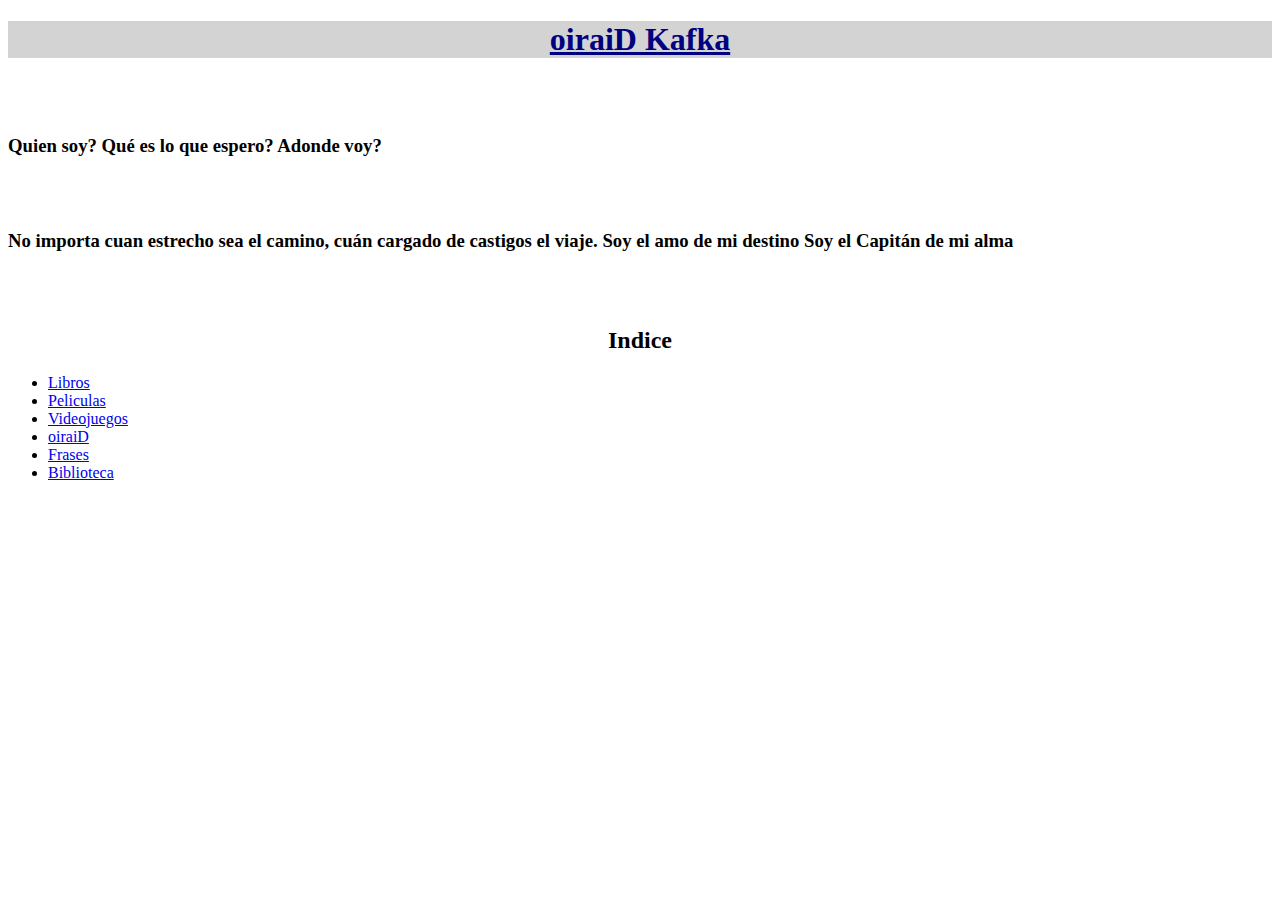
==== index.html @ 9d0d9f46 "subo versión 0.5" ====
<!DOCTYPE html>
<html lang="es">
<head>
    <meta charset="utf-8">
    <Title> COVID-19 </Title>
    <meta name="viewport" content="width=device-width, initial-scale=1.0">
    <link href="estilo-fp.css"  rel="stylesheet" type="text/css">

</head>
<body>
    <h1> oiraiD Kafka </h1>
    <br>
    <br>
    <h3> Quien soy? Qué es lo que espero? Adonde voy?</h3>
    <br>
    <br>
    <h3>No importa cuan estrecho sea el camino, cuán cargado de castigos el viaje.
        Soy el amo de mi destino
        Soy el Capitán de mi alma</h3>
    <br>
    <br>
    <h2>Indice</h2>

    <ul>
    <li><a href="Libros.html"> Libros </a></li>
   <li><a href="Peliculas.html"> Peliculas </a></li> 
<li><a href="Videojuegos.html"> Videojuegos </a></li>
<li> <a href="oiraiD.html"> oiraiD </a></li>
<li><a href="Frases.html">Frases</a></li>
<li><a href="Biblioteca.html">Biblioteca</a></li>
</ul>
<!-- 

 <h2 id="Experiencia profesional">Experiencia profesional </h2>   
 <br>
 
<br>
<hr>
<h2 id="Habilidades y conocimientos">Habilidades y conocimientos</h2>
<br>
<ul>
    <li> <b>Desarrollo Web</b>: HTML5, CSS3, JavaScript, Python-Django, LESSS & SASS, PHP, SEO, Node.js, MySQL, AngularJS, jQuery, Bootsstrap, Dojo, responsive design, WordPress, usabilidad, CoffeScript, etc. </li>
    <li><b>Analitica web/Métricas </b>: Google Analytics, Mixpanel, segmento.io, etc.</li>
    <li> <b>Gestión</b>:SCRUM, gestión de comunidades y organización de eventos, gestion de equipos, etc. </li>
    <li> <b>Emprendimiento</b>: startups, Lean Startup, etc. </li>
    <li><b>Aplicaciones Móviles</b>: Phonegap </li>
    <li><b>Marketing</b>: email maketing, redes sociales, gamificacion, nuture marketing, lead scoring, etc. </li>
    <li> <b>Sistemas de información geografica(GIS)</b>: ArcGIS APIs </li>
    </ul>
    <br>
    <hr>
    <h2 id="Educación">Educación</h2>
    <br>
    <table>
            <tr>
                <th>Titulo</th>
                <th>Entidad</th>
                <th>Promoción</th>
            </tr>
                <tr>
                    <td>Desarrollo web </td>
                    <td>Plan Ceibal (Jovenes a progrmar)</td>
                    <td>2019</td>
                </tr>
                <tr>
                    <td>Curso:creación de empresas</td>
                    <td>Escuelas de Negocios</td>
                    <td>2019 </td>
                </tr>
    </table>
             <br>
             <hr>
             <h2 id="Perfiles sociales">Perfiles sociales</h2>
             <br>
             <p>También puedes encontrarme en:</p>
             <br>
             <ul> 
                 <li><a href=https://www.facebook.com>  MarianaGarcia</a> </li>
                 <li><a href=https://github.com/ >Github</a></li>
                 <li><a href="https://twitter.com">Twitter</a></li>
                 <li><a href=https://www.linkedin.com>Linkedin </a></li>
             </ul>
            <br>

    </body>

</html>




-->
---- estilo-fp.css ----
h1{text-align: center;
    text-decoration: underline;
    background-color: lightgrey;
  color: navy;
}
p{text-align: justify;
}
h2{ text-align: center;

}
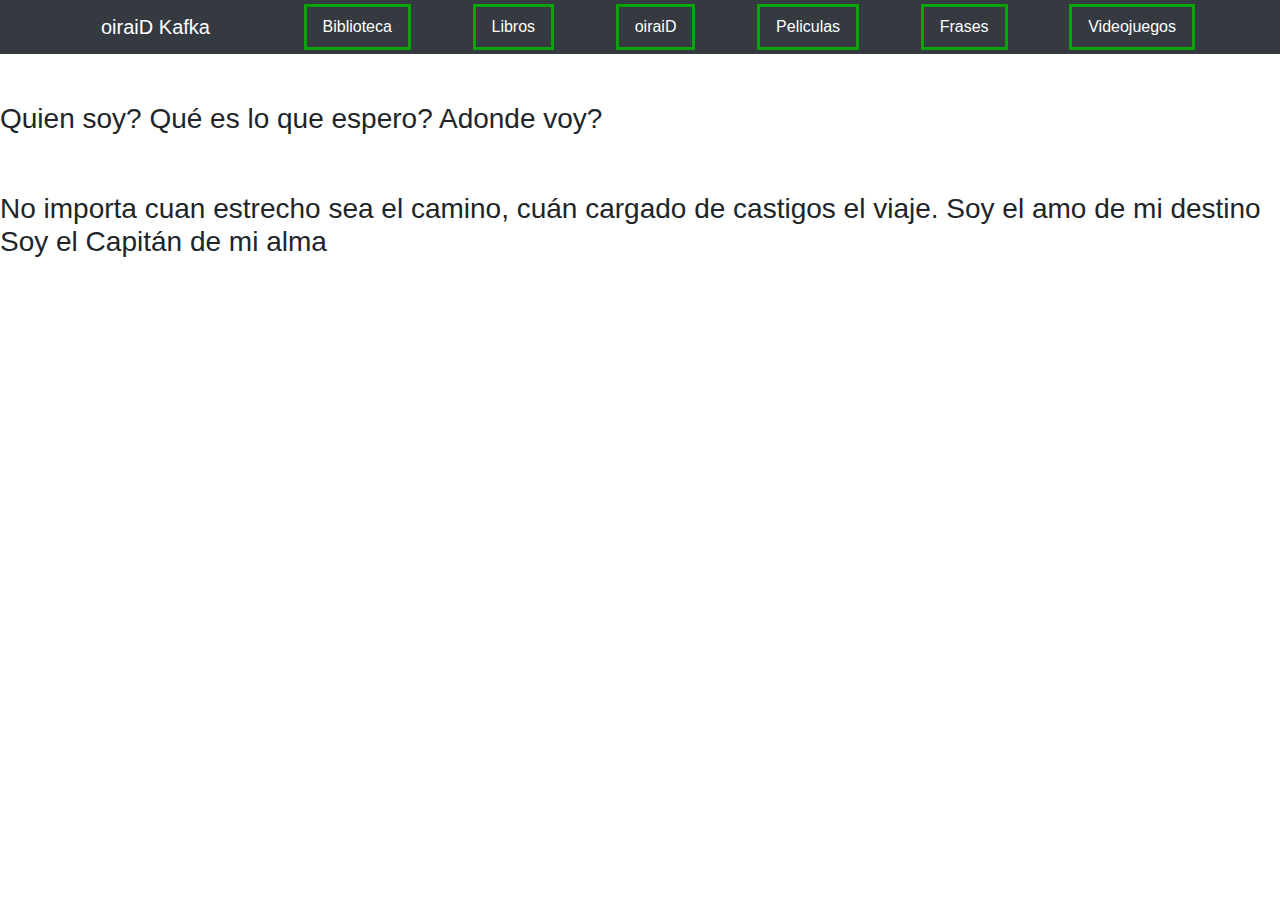
==== commit 895f05a0: "0.01" ====
--- a/index.html
+++ b/index.html
@@ -2,13 +2,24 @@
 <html lang="es">
 <head>
     <meta charset="utf-8">
-    <Title> COVID-19 </Title>
+    <Title> oiraiD Kafka </Title>
     <meta name="viewport" content="width=device-width, initial-scale=1.0">
-    <link href="estilo-fp.css"  rel="stylesheet" type="text/css">
-
+    <link href="css/estilo-fp.css"  rel="stylesheet" type="text/css">
+    <link href="css/bootstrap.min.css" rel="stylesheet">
 </head>
 <body>
-    <h1> oiraiD Kafka </h1>
+        <nav class="site-header sticky-top py-1 bg-dark">
+          <div class="container d-flex flex-column flex-md-row justify-content-between">
+            <a class="navbar-brand" href="index.html">oiraiD Kafka </a>
+            <a class="py-2 d-none d-md-inline-block" href="Biblioteca.html">Biblioteca</a>
+            <a class="py-2 d-none d-md-inline-block" href="Libros.html"> Libros </a>
+            <a class="py-2 d-none d-md-inline-block" href="oiraiD.html"> oiraiD </a>
+            <a class="py-2 d-none d-md-inline-block" href="Peliculas.html"> Peliculas</a>
+            <a class="py-2 d-none d-md-inline-block" href="Frases.html">Frases</a>
+            <a class="py-2 d-none d-md-inline-block"href="Videojuegos.html"> Videojuegos</a>
+            </div>
+        </nav>
+
     <br>
     <br>
     <h3> Quien soy? Qué es lo que espero? Adonde voy?</h3>
@@ -19,16 +30,8 @@
         Soy el Capitán de mi alma</h3>
     <br>
     <br>
-    <h2>Indice</h2>
-
-    <ul>
-    <li><a href="Libros.html"> Libros </a></li>
-   <li><a href="Peliculas.html"> Peliculas </a></li> 
-<li><a href="Videojuegos.html"> Videojuegos </a></li>
-<li> <a href="oiraiD.html"> oiraiD </a></li>
-<li><a href="Frases.html">Frases</a></li>
-<li><a href="Biblioteca.html">Biblioteca</a></li>
-</ul>
+</body>
+</html>
 <!-- 
 
  <h2 id="Experiencia profesional">Experiencia profesional </h2>   
--- a/css/estilo-fp.css
+++ b/css/estilo-fp.css
@@ -0,0 +1,26 @@
+
+.site-header{
+  list-style-type: none;
+  margin: 0;
+  padding: 0;
+  overflow: hidden;
+  background-color: rgba(71, 69, 69, 0.986);
+  text-align: center
+  }
+
+.site-header a{
+  color: white;
+  display:inline-block;
+  padding: 8px 16px;
+  text-decoration: none;
+  border-style: solid;
+  border-color: rgb(10, 163, 10) ;
+
+}
+a.navbar-brand {
+  border-style:none ;
+}
+
+a:hover {
+  color:  rgb(10, 163, 10);
+}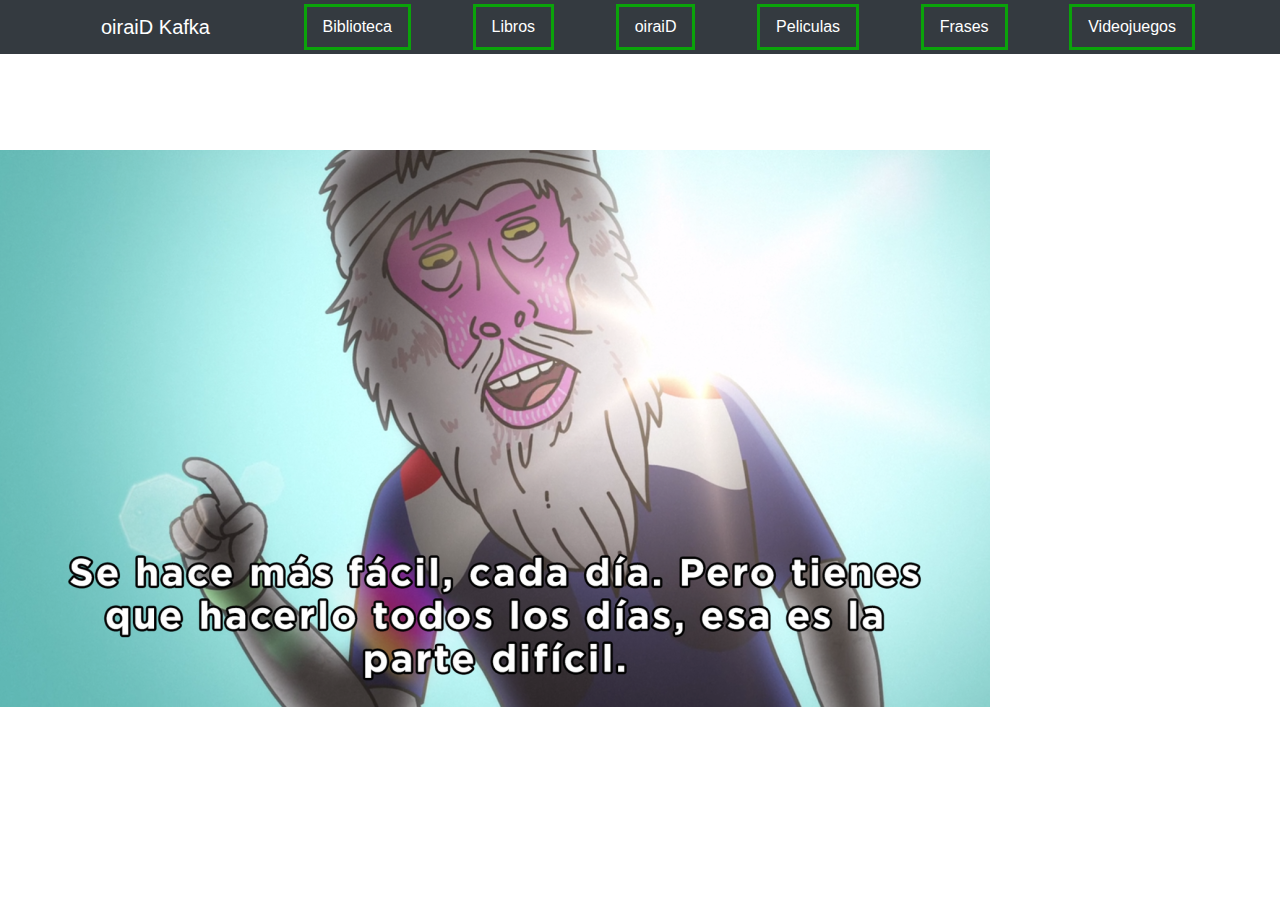
==== commit 41b4abbb: "foto y frases" ====
--- a/index.html
+++ b/index.html
@@ -22,13 +22,12 @@
 
     <br>
     <br>
-    <h3> Quien soy? Qué es lo que espero? Adonde voy?</h3>
+    
     <br>
     <br>
-    <h3>No importa cuan estrecho sea el camino, cuán cargado de castigos el viaje.
-        Soy el amo de mi destino
-        Soy el Capitán de mi alma</h3>
-    <br>
+        <img src=portada/es.png alt="Libro">
+
+        <br>
     <br>
 </body>
 </html>
--- a/css/estilo-fp.css
+++ b/css/estilo-fp.css
@@ -23,4 +23,7 @@
 
 a:hover {
   color:  rgb(10, 163, 10);
+}
+h1{
+  color: white;
 }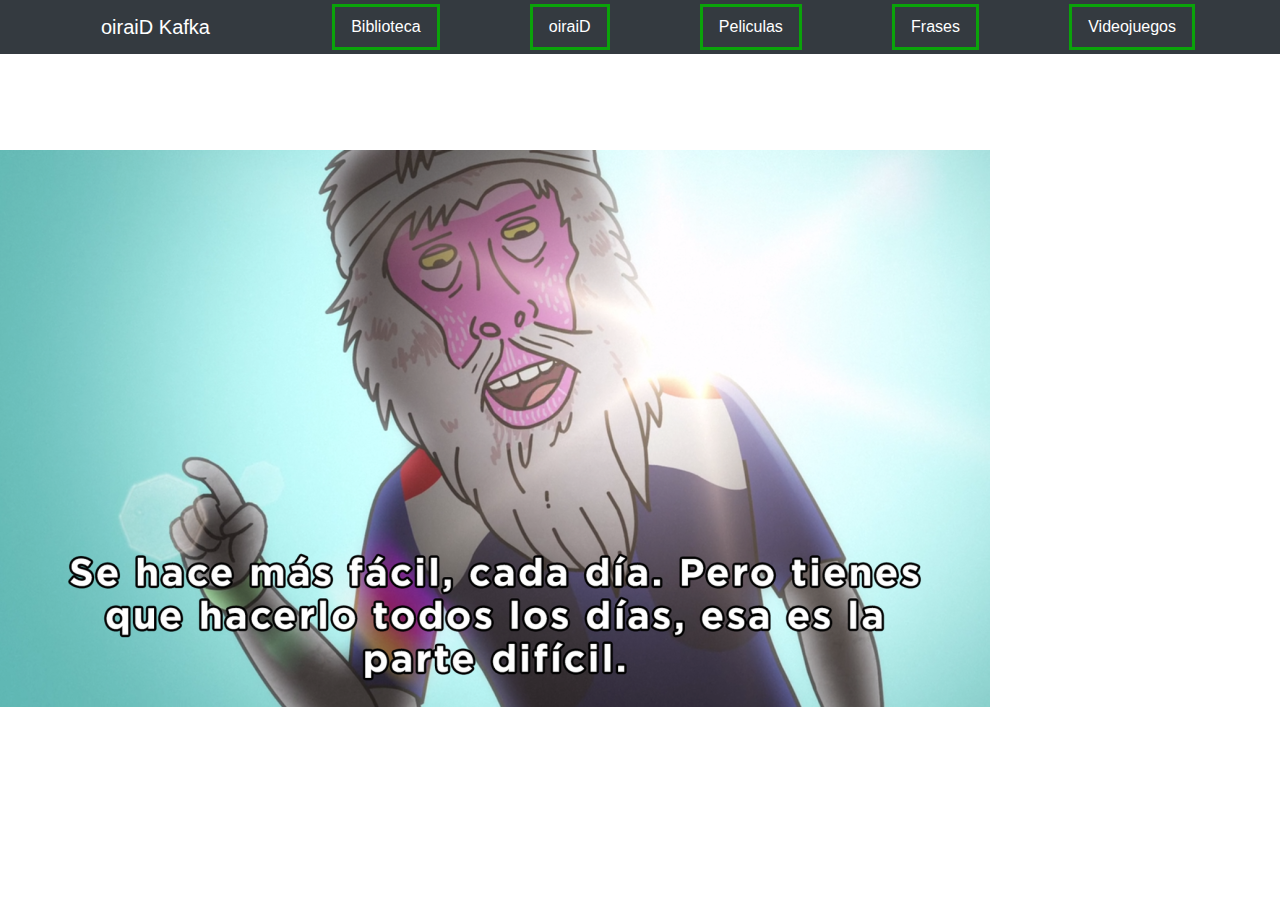
==== commit 05fb647e: "chess 0.01" ====
--- a/index.html
+++ b/index.html
@@ -12,20 +12,18 @@
           <div class="container d-flex flex-column flex-md-row justify-content-between">
             <a class="navbar-brand" href="index.html">oiraiD Kafka </a>
             <a class="py-2 d-none d-md-inline-block" href="Biblioteca.html">Biblioteca</a>
-            <a class="py-2 d-none d-md-inline-block" href="Libros.html"> Libros </a>
             <a class="py-2 d-none d-md-inline-block" href="oiraiD.html"> oiraiD </a>
             <a class="py-2 d-none d-md-inline-block" href="Peliculas.html"> Peliculas</a>
             <a class="py-2 d-none d-md-inline-block" href="Frases.html">Frases</a>
-            <a class="py-2 d-none d-md-inline-block"href="Videojuegos.html"> Videojuegos</a>
+            <a class="py-2 d-none d-md-inline-block"href="Ajedrez.html"> Videojuegos</a>
             </div>
         </nav>
 
     <br>
     <br>
-    
     <br>
     <br>
-        <img src=portada/es.png alt="Libro">
+        <img src=portada/es.png alt="Libro" >
 
         <br>
     <br>
--- a/css/estilo-fp.css
+++ b/css/estilo-fp.css
@@ -26,4 +26,4 @@
 }
 h1{
   color: white;
-}+}
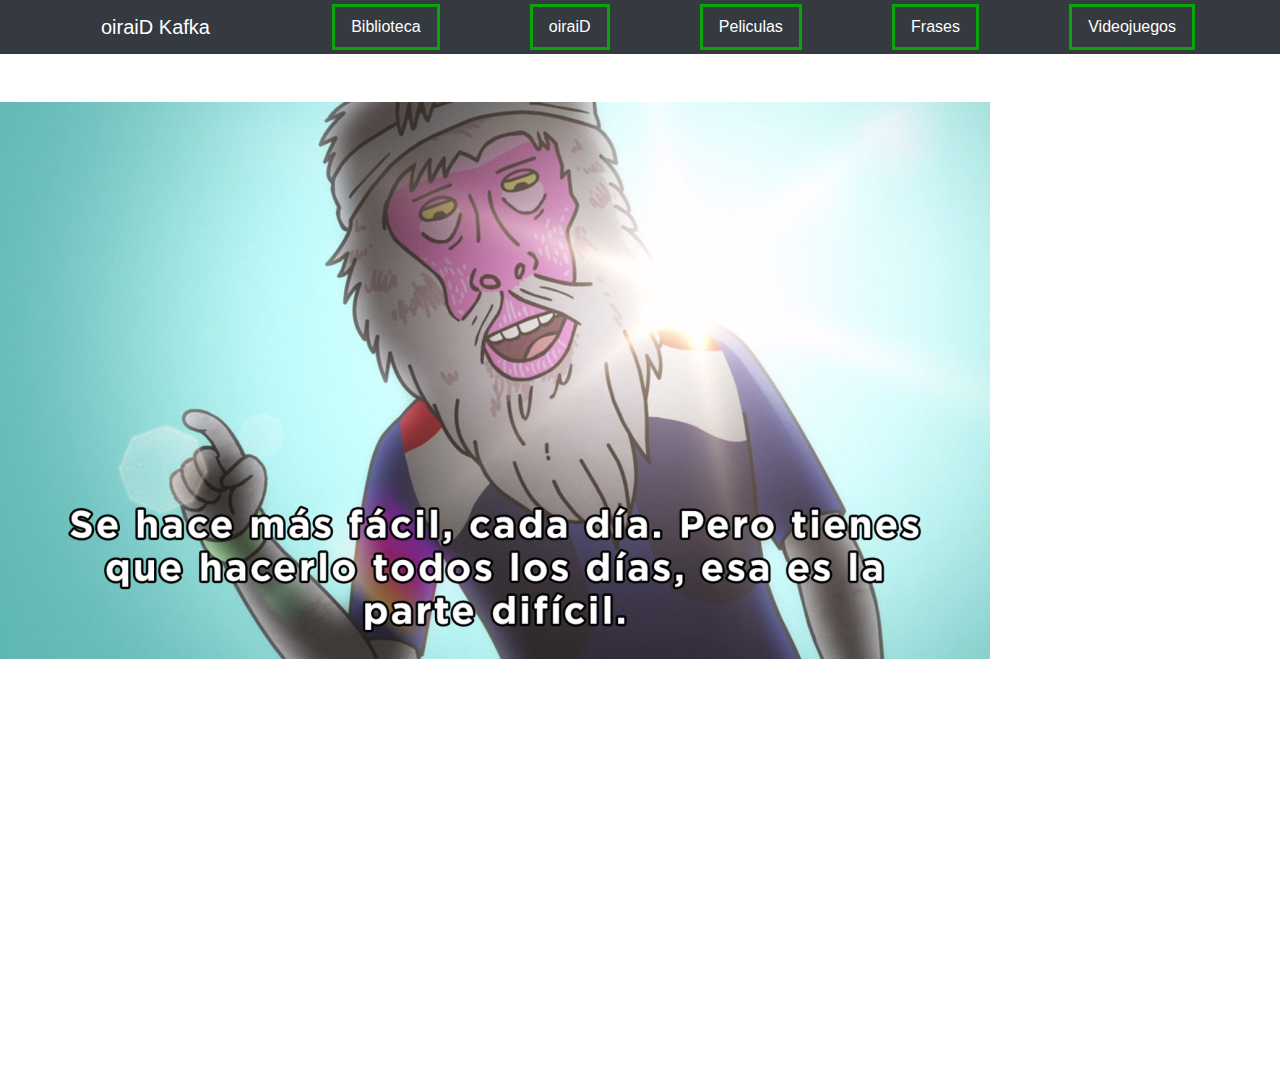
==== commit bc473226: "spotify" ====
--- a/index.html
+++ b/index.html
@@ -19,14 +19,46 @@
             </div>
         </nav>
 
-    <br>
-    <br>
+
+
     <br>
     <br>
         <img src=portada/es.png alt="Libro" >
-
+        <iframe src="https://open.spotify.com/embed/playlist/5XzuJcW7kr0Q83TNpSLlPI" width="300" height="380" frameborder="0" allowtransparency="true" allow="encrypted-media"></iframe>
         <br>
     <br>
+    <script src="https://sdk.scdn.co/spotify-player.js"></script>
+    <script>
+        window.onSpotifyWebPlaybackSDKReady = () => {
+          const token = '[BQDZsGRzLLFzANflsrVoTgfO22SrrNCwhqN2Yoc5D18ad_v0hKxUQI89mCuaN_NRzgrETRjKmJeGJwsCc6AqzEaYnPRZei3rLk1gEBdSDJ56ujxQmZddf1Ol49w3LRVQ2TZ3cvKP0MZQu8mUCOLRES88sBdTd2uGim1qqWK3hr_YC6igJQ8]';
+          const player = new Spotify.Player({
+            name: 'Web Playback SDK Quick Start Player',
+            getOAuthToken: cb => { cb(token); }
+          });
+    
+          // Error handling
+          player.addListener('initialization_error', ({ message }) => { console.error(message); });
+          player.addListener('authentication_error', ({ message }) => { console.error(message); });
+          player.addListener('account_error', ({ message }) => { console.error(message); });
+          player.addListener('playback_error', ({ message }) => { console.error(message); });
+    
+          // Playback status updates
+          player.addListener('player_state_changed', state => { console.log(state); });
+    
+          // Ready
+          player.addListener('ready', ({ device_id }) => {
+            console.log('Ready with Device ID', device_id);
+          });
+    
+          // Not Ready
+          player.addListener('not_ready', ({ device_id }) => {
+            console.log('Device ID has gone offline', device_id);
+          });
+    
+          // Connect to the player!
+          player.connect();
+        };
+      </script>
 </body>
 </html>
 <!-- 
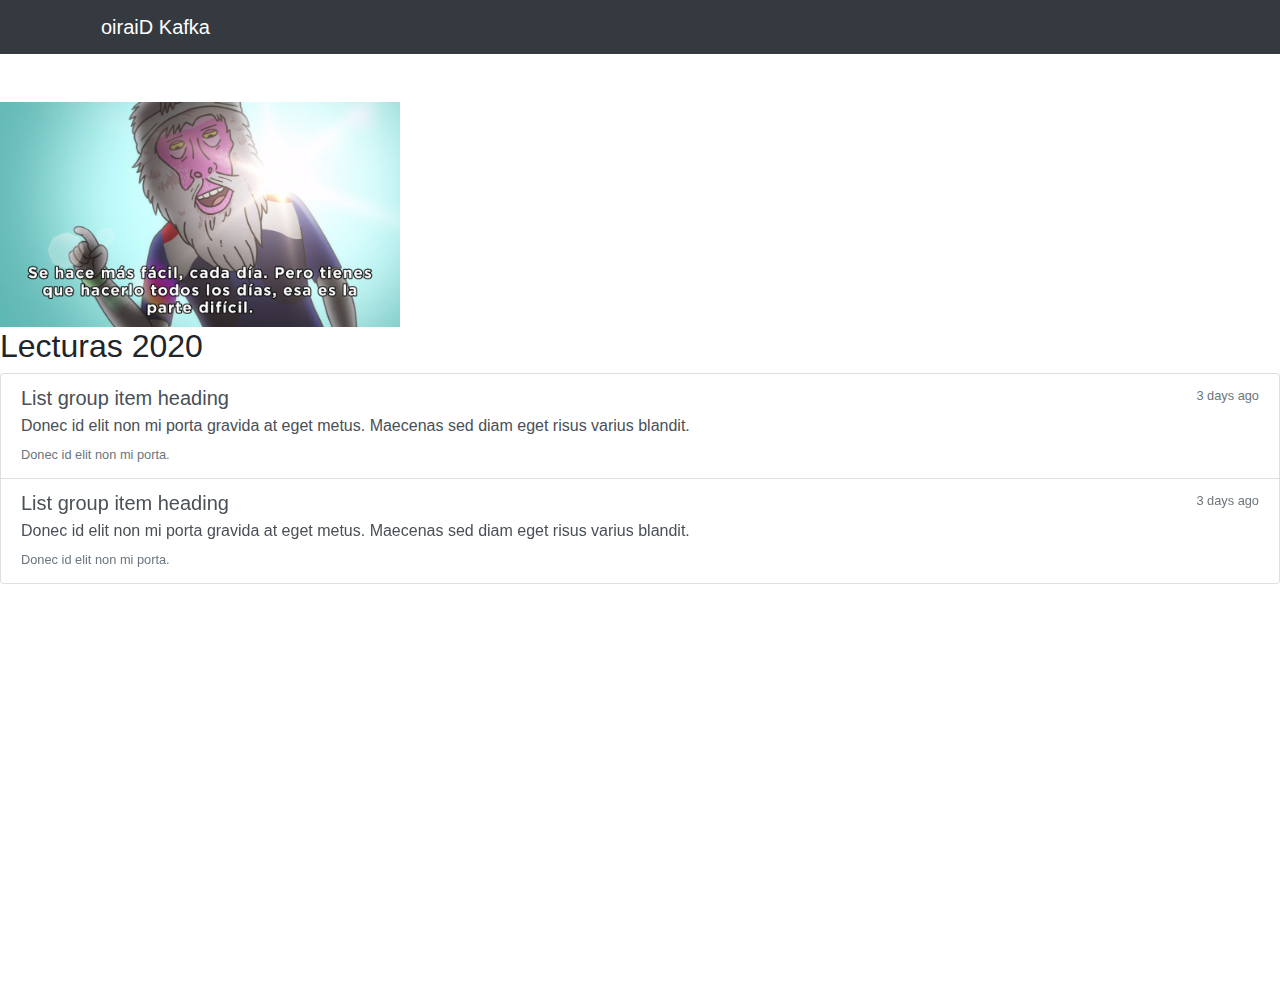
==== commit 2c500a8c: "cambio de visión" ====
--- a/index.html
+++ b/index.html
@@ -11,11 +11,7 @@
         <nav class="site-header sticky-top py-1 bg-dark">
           <div class="container d-flex flex-column flex-md-row justify-content-between">
             <a class="navbar-brand" href="index.html">oiraiD Kafka </a>
-            <a class="py-2 d-none d-md-inline-block" href="Biblioteca.html">Biblioteca</a>
-            <a class="py-2 d-none d-md-inline-block" href="oiraiD.html"> oiraiD </a>
-            <a class="py-2 d-none d-md-inline-block" href="Peliculas.html"> Peliculas</a>
-            <a class="py-2 d-none d-md-inline-block" href="Frases.html">Frases</a>
-            <a class="py-2 d-none d-md-inline-block"href="Ajedrez.html"> Videojuegos</a>
+           
             </div>
         </nav>
 
@@ -23,11 +19,38 @@
 
     <br>
     <br>
-        <img src=portada/es.png alt="Libro" >
+        <img src=portada/es.png alt="Libro" width="400px">
+        <h2>Lecturas 2020</h2>
+        <div class="list-group" id="list2020">
+          
+          <a href="#" class="list-group-item list-group-item-action flex-column align-items-start">
+            <div class="d-flex w-100 justify-content-between">
+              <h5 class="mb-1">List group item heading</h5>
+              <small class="text-muted">3 days ago</small>
+            </div>
+            <p class="mb-1">Donec id elit non mi porta gravida at eget metus. Maecenas sed diam eget risus varius blandit.</p>
+            <small class="text-muted">Donec id elit non mi porta.</small>
+          </a>
+          <a href="#" class="list-group-item list-group-item-action flex-column align-items-start">
+            <div class="d-flex w-100 justify-content-between">
+              <h5 class="mb-1">List group item heading</h5>
+              <small class="text-muted">3 days ago</small>
+            </div>
+            <p class="mb-1">Donec id elit non mi porta gravida at eget metus. Maecenas sed diam eget risus varius blandit.</p>
+            <small class="text-muted">Donec id elit non mi porta.</small>
+          </a>
+        </div>
+       
+       <div>
         <iframe src="https://open.spotify.com/embed/playlist/5XzuJcW7kr0Q83TNpSLlPI" width="300" height="380" frameborder="0" allowtransparency="true" allow="encrypted-media"></iframe>
         <br>
     <br>
-    <script src="https://sdk.scdn.co/spotify-player.js"></script>
+  </div> 
+  <script src="Scripts/init.js"></script>
+  <script src="Scripts/jquery-3.4.1.min.js"></script>
+  <script src="Scripts/bootstrap.bundle.min.js"></script>
+  <script src="Scripts/list2020.js"></script>
+  <script src="https://sdk.scdn.co/spotify-player.js"></script>
     <script>
         window.onSpotifyWebPlaybackSDKReady = () => {
           const token = '[BQDZsGRzLLFzANflsrVoTgfO22SrrNCwhqN2Yoc5D18ad_v0hKxUQI89mCuaN_NRzgrETRjKmJeGJwsCc6AqzEaYnPRZei3rLk1gEBdSDJ56ujxQmZddf1Ol49w3LRVQ2TZ3cvKP0MZQu8mUCOLRES88sBdTd2uGim1qqWK3hr_YC6igJQ8]';
--- a/css/estilo-fp.css
+++ b/css/estilo-fp.css
@@ -27,3 +27,7 @@
 h1{
   color: white;
 }
+.checked {
+  color: rgb(10, 163, 10) ;
+
+}
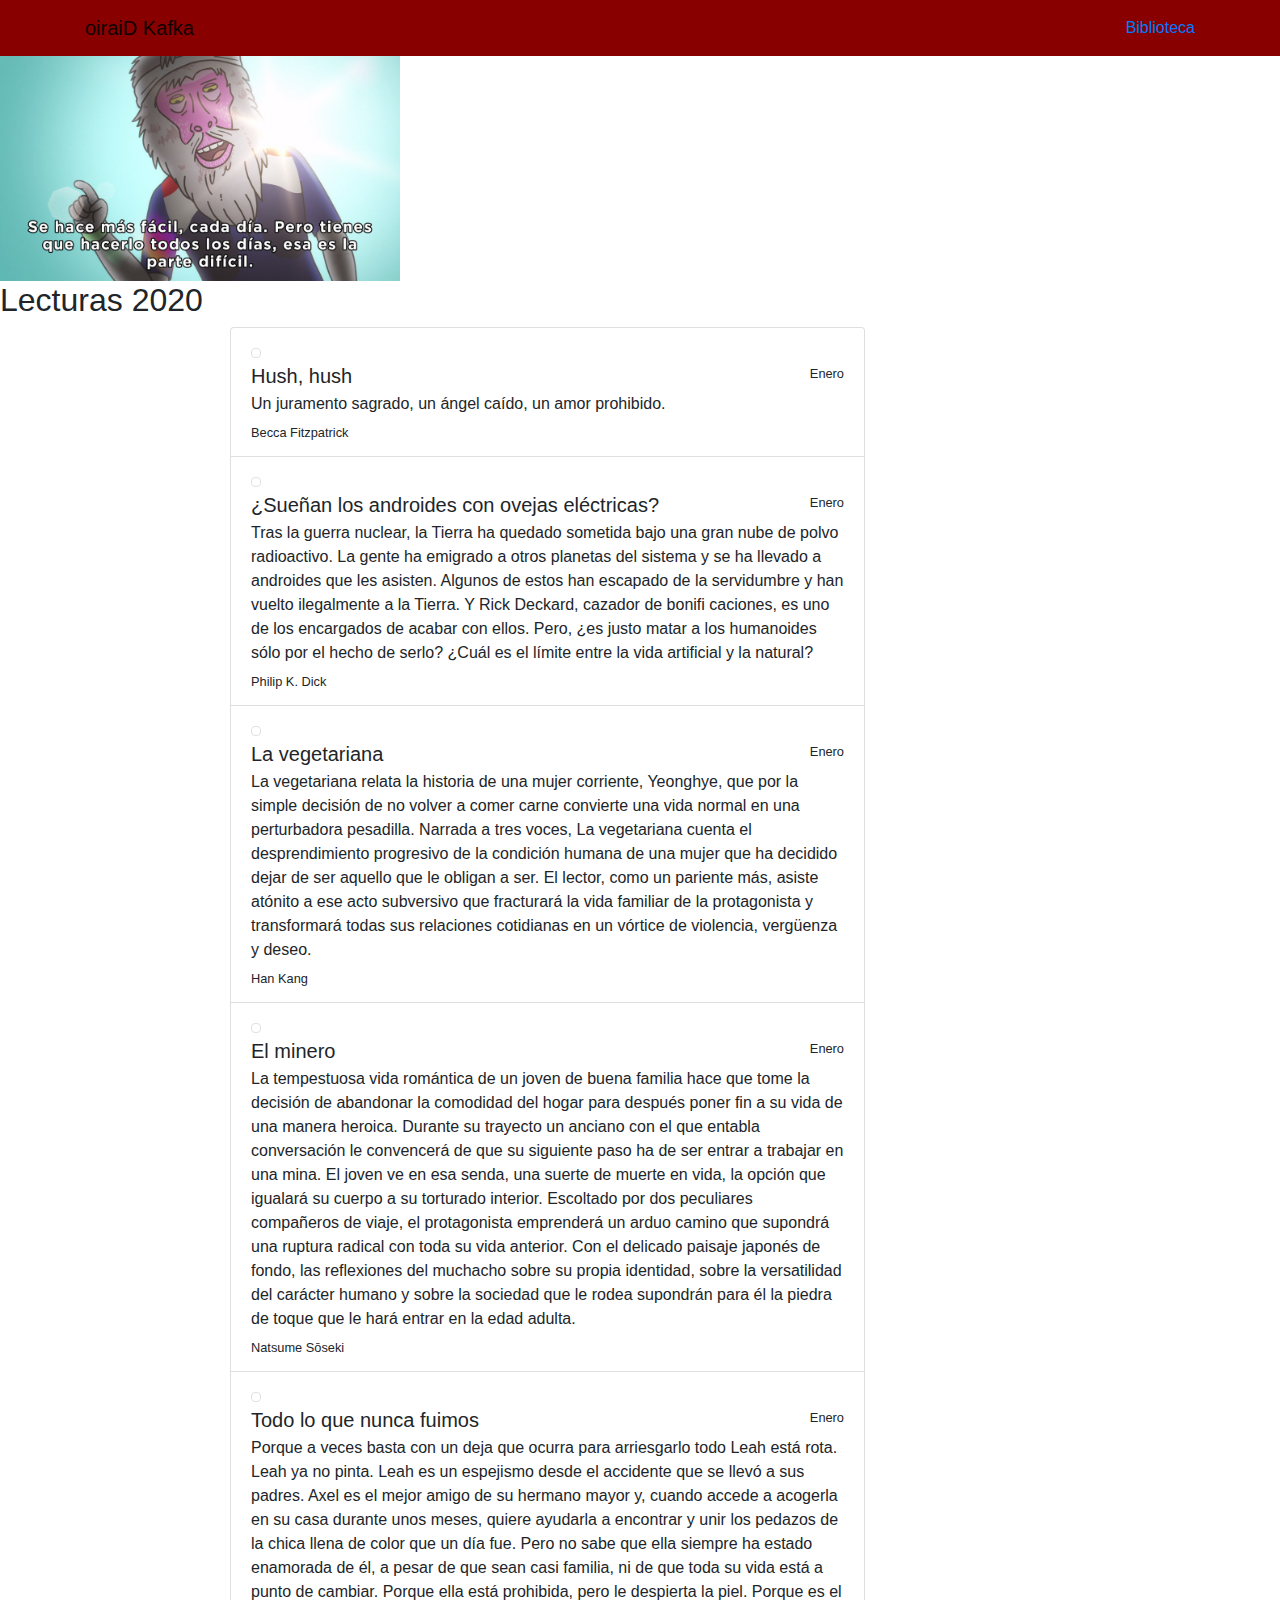
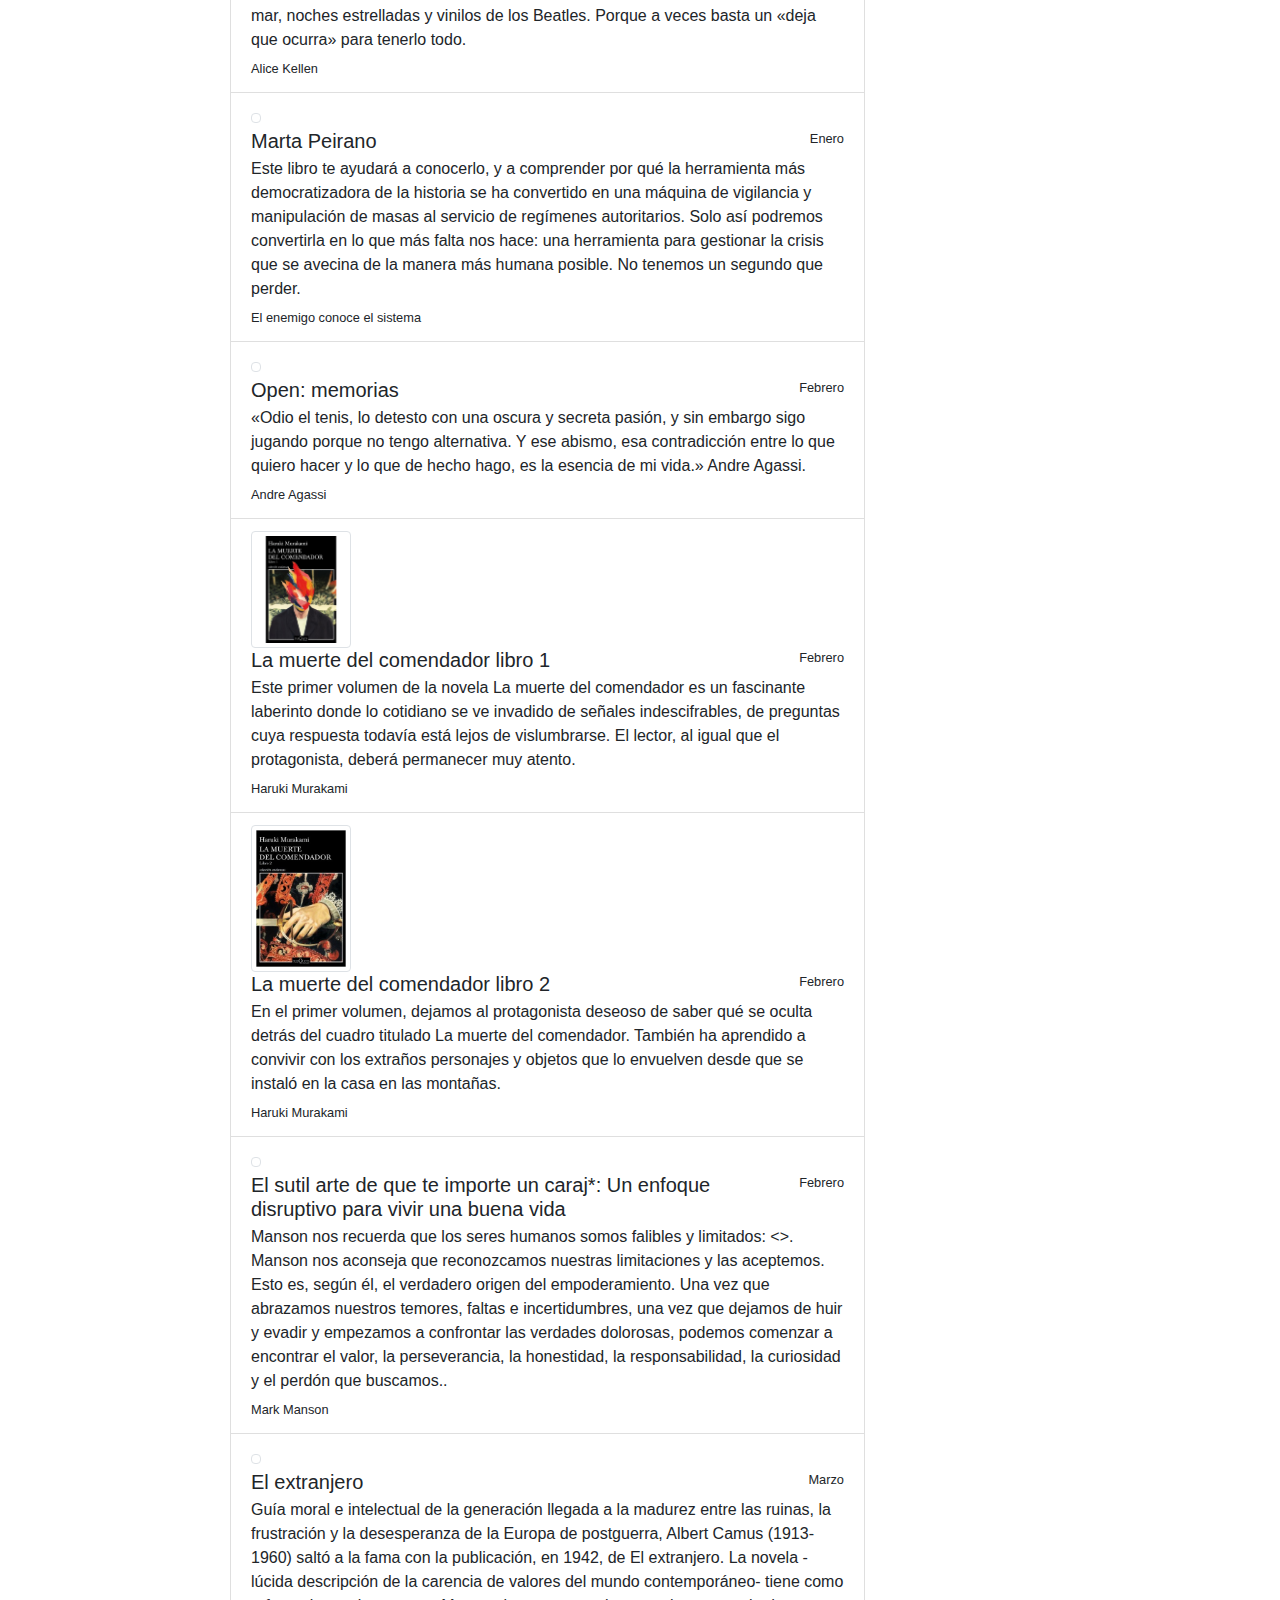
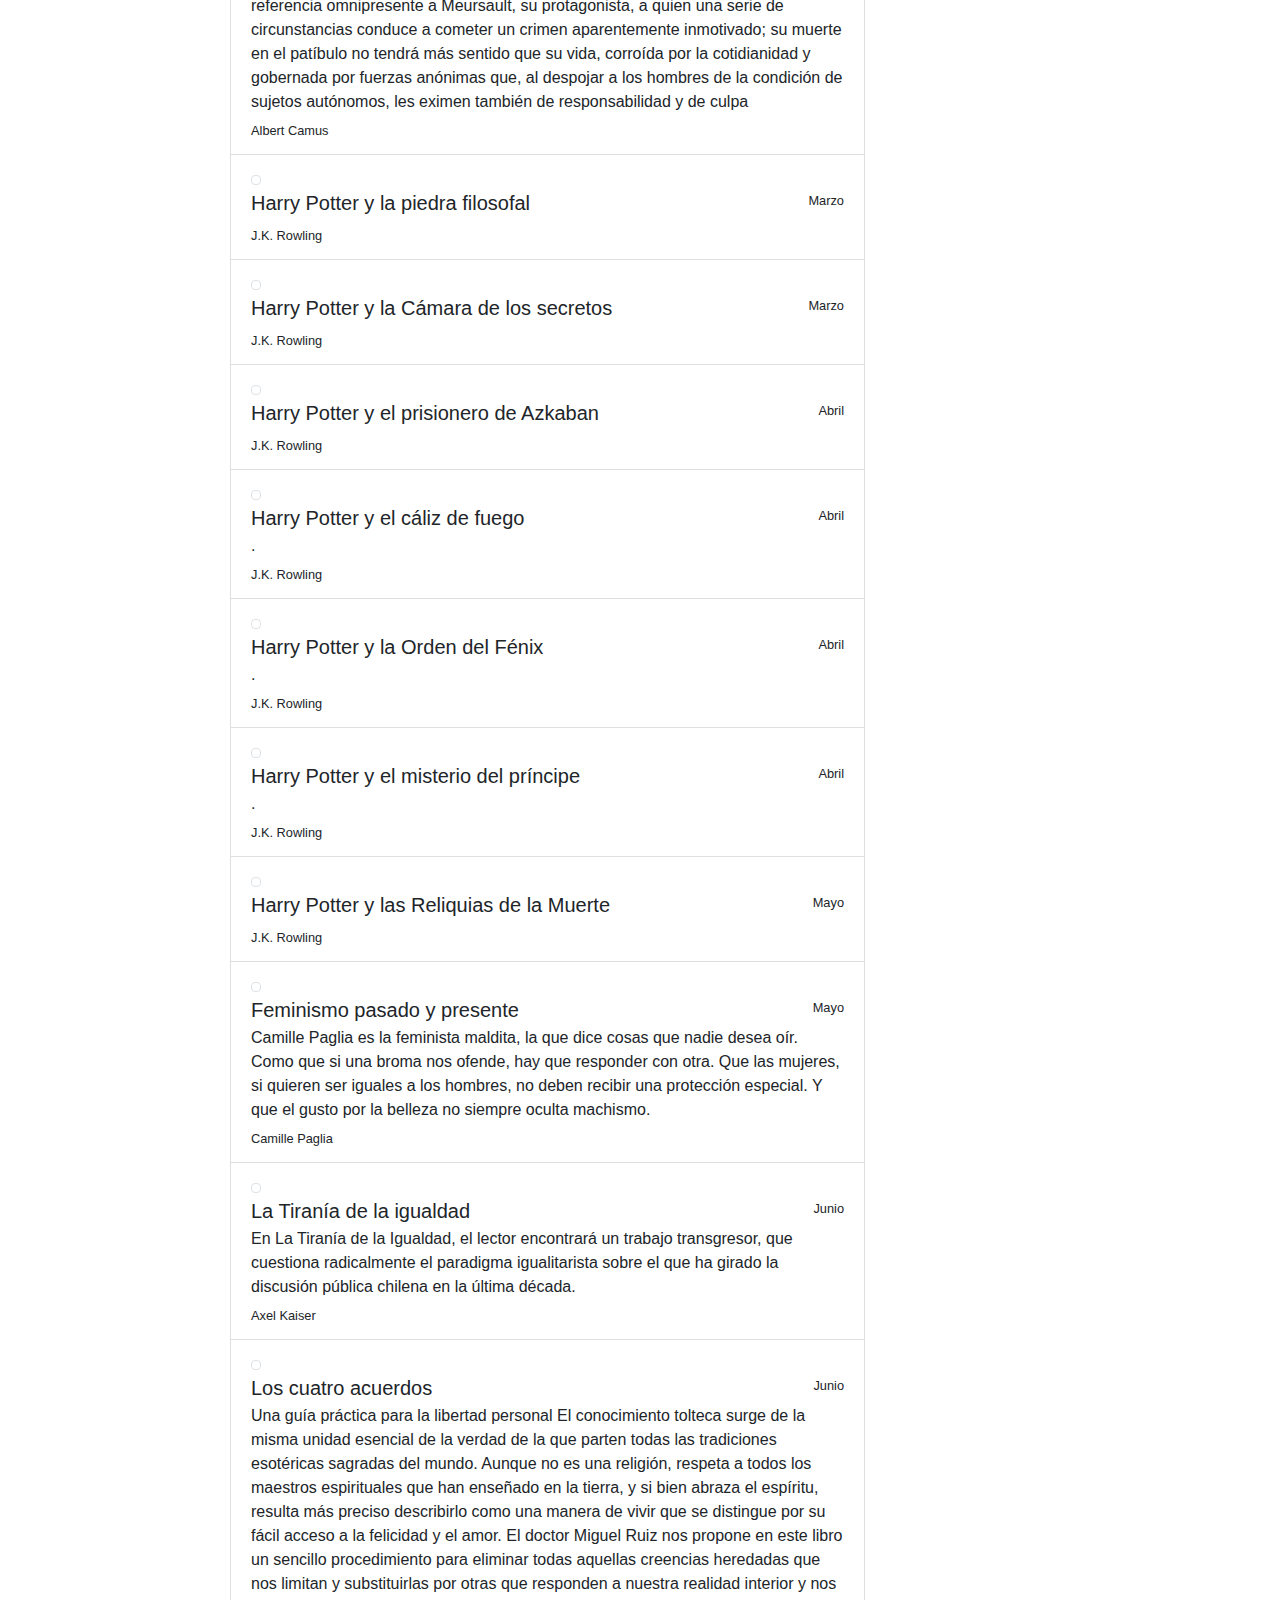
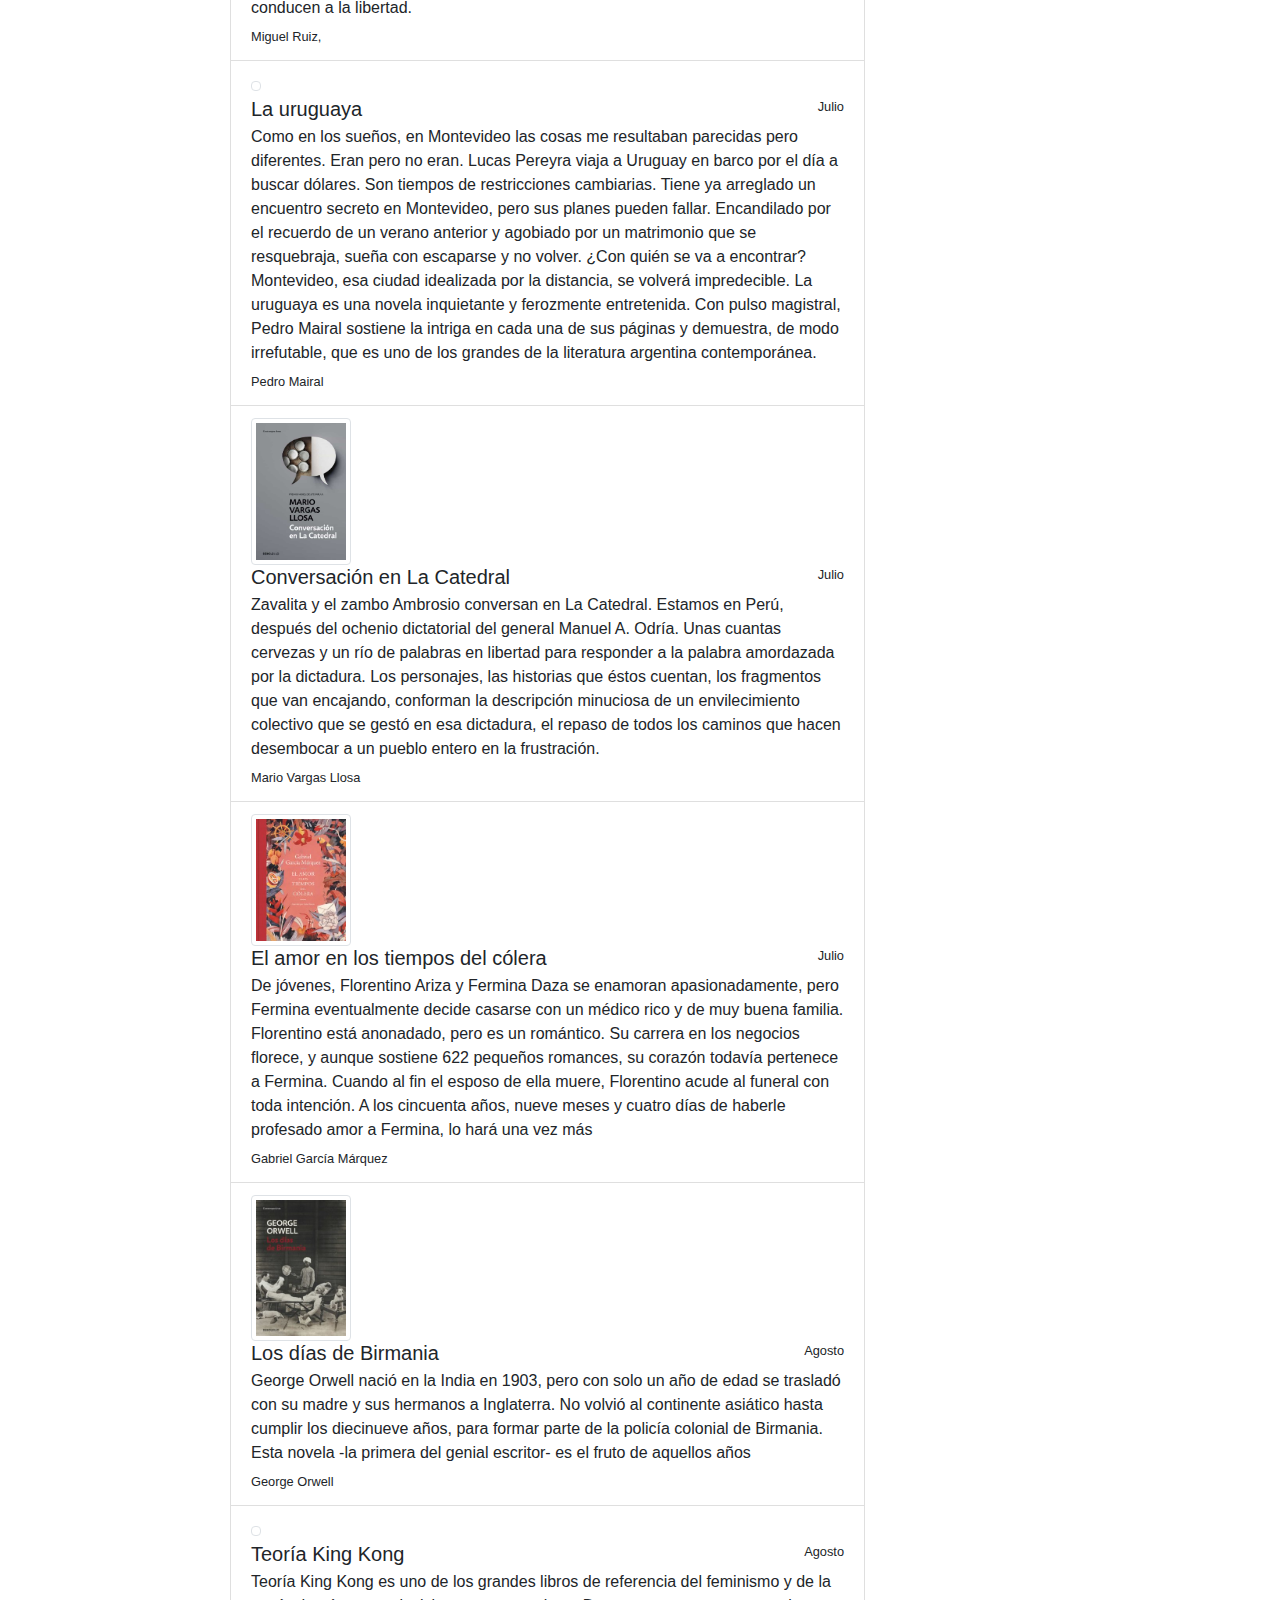
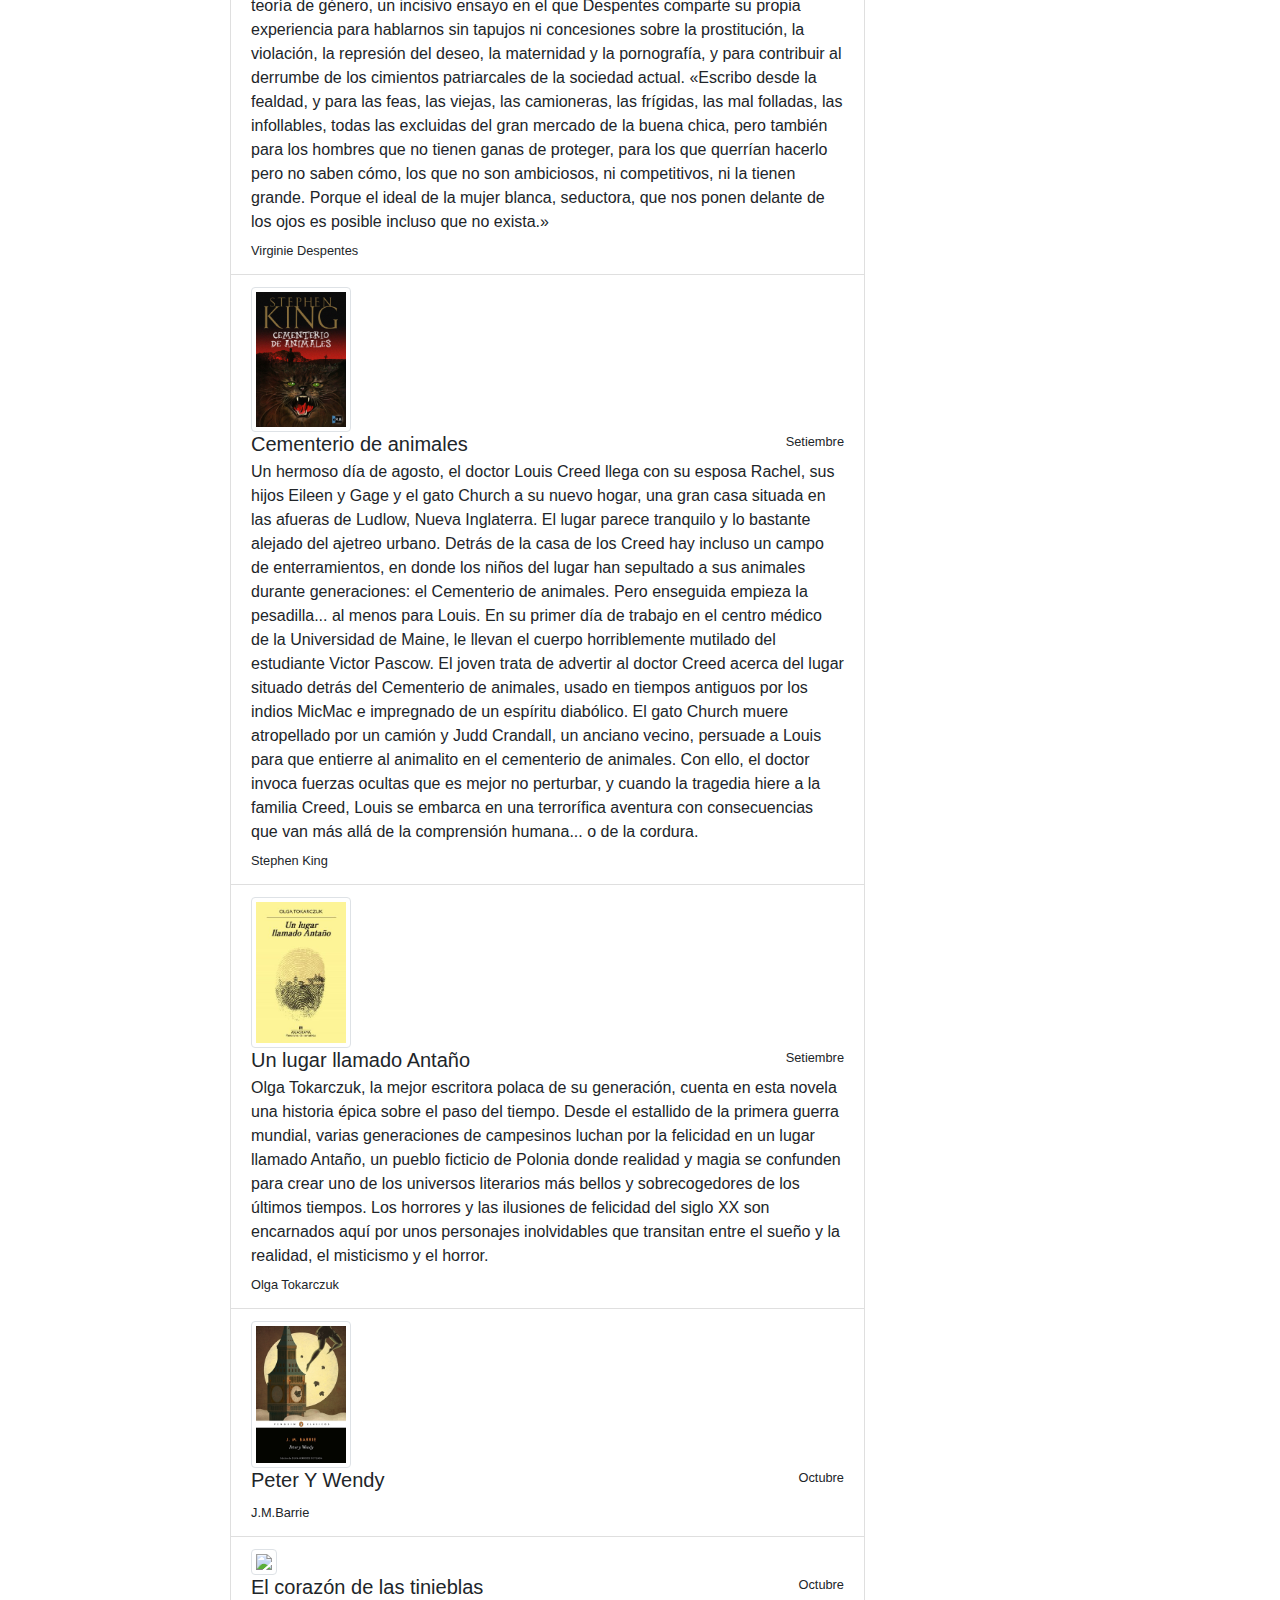
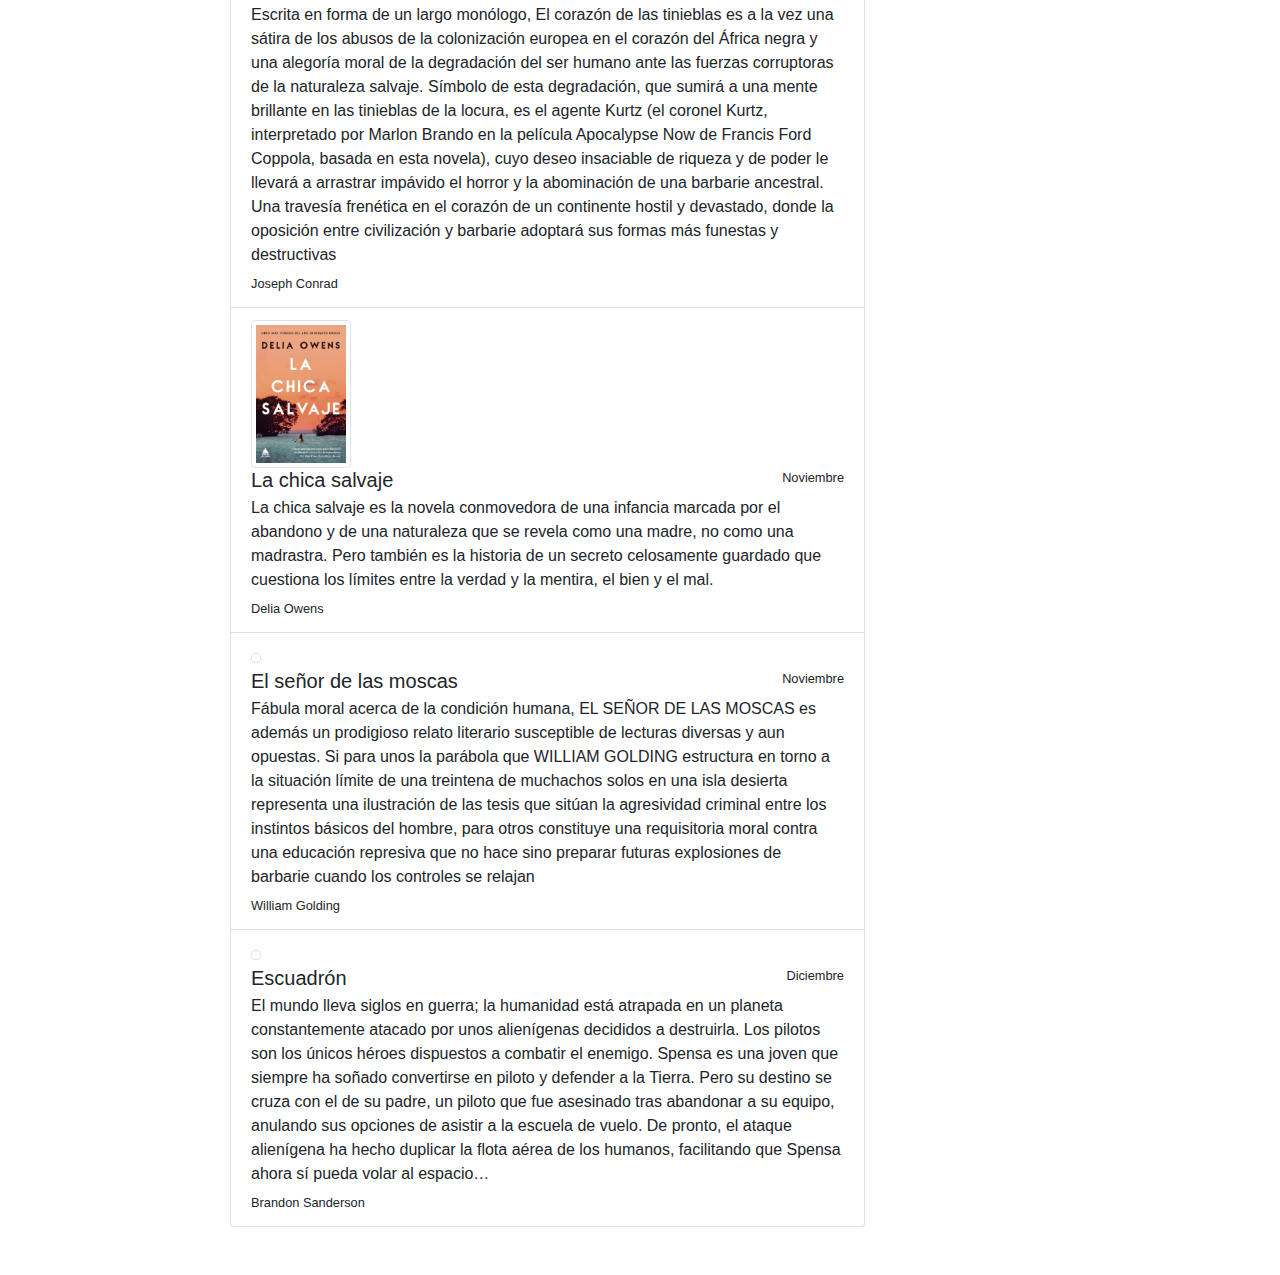
==== commit 9a7fc18b: "version 0.02" ====
--- a/index.html
+++ b/index.html
@@ -8,44 +8,34 @@
     <link href="css/bootstrap.min.css" rel="stylesheet">
 </head>
 <body>
-        <nav class="site-header sticky-top py-1 bg-dark">
+        <nav class="navbar navbar-light" style="background-color: rgb(137, 0, 0);">
           <div class="container d-flex flex-column flex-md-row justify-content-between">
             <a class="navbar-brand" href="index.html">oiraiD Kafka </a>
-           
+            <a class="py-2 d-none d-md-inline-block" href="Biblioteca.html">Biblioteca</a>
             </div>
         </nav>
 
-
-
-    <br>
-    <br>
+        <div> 
         <img src=portada/es.png alt="Libro" width="400px">
         <h2>Lecturas 2020</h2>
-        <div class="list-group" id="list2020">
+        <div class="container">
+          <div class="row">
+            <div class="col">
+            </div>
+            <div class="col-7 ,list-group" id="list2020">
+            </div>
+            <div class="col">
+              <iframe src="https://open.spotify.com/embed/playlist/5XzuJcW7kr0Q83TNpSLlPI" width="300" height="380" frameborder="0" allowtransparency="true" allow="encrypted-media"></iframe>
+            </div>
+          </div> 
           
-          <a href="#" class="list-group-item list-group-item-action flex-column align-items-start">
-            <div class="d-flex w-100 justify-content-between">
-              <h5 class="mb-1">List group item heading</h5>
-              <small class="text-muted">3 days ago</small>
-            </div>
-            <p class="mb-1">Donec id elit non mi porta gravida at eget metus. Maecenas sed diam eget risus varius blandit.</p>
-            <small class="text-muted">Donec id elit non mi porta.</small>
-          </a>
-          <a href="#" class="list-group-item list-group-item-action flex-column align-items-start">
-            <div class="d-flex w-100 justify-content-between">
-              <h5 class="mb-1">List group item heading</h5>
-              <small class="text-muted">3 days ago</small>
-            </div>
-            <p class="mb-1">Donec id elit non mi porta gravida at eget metus. Maecenas sed diam eget risus varius blandit.</p>
-            <small class="text-muted">Donec id elit non mi porta.</small>
-          </a>
-        </div>
+          
+      
        
-       <div>
-        <iframe src="https://open.spotify.com/embed/playlist/5XzuJcW7kr0Q83TNpSLlPI" width="300" height="380" frameborder="0" allowtransparency="true" allow="encrypted-media"></iframe>
         <br>
     <br>
   </div> 
+</div>
   <script src="Scripts/init.js"></script>
   <script src="Scripts/jquery-3.4.1.min.js"></script>
   <script src="Scripts/bootstrap.bundle.min.js"></script>
